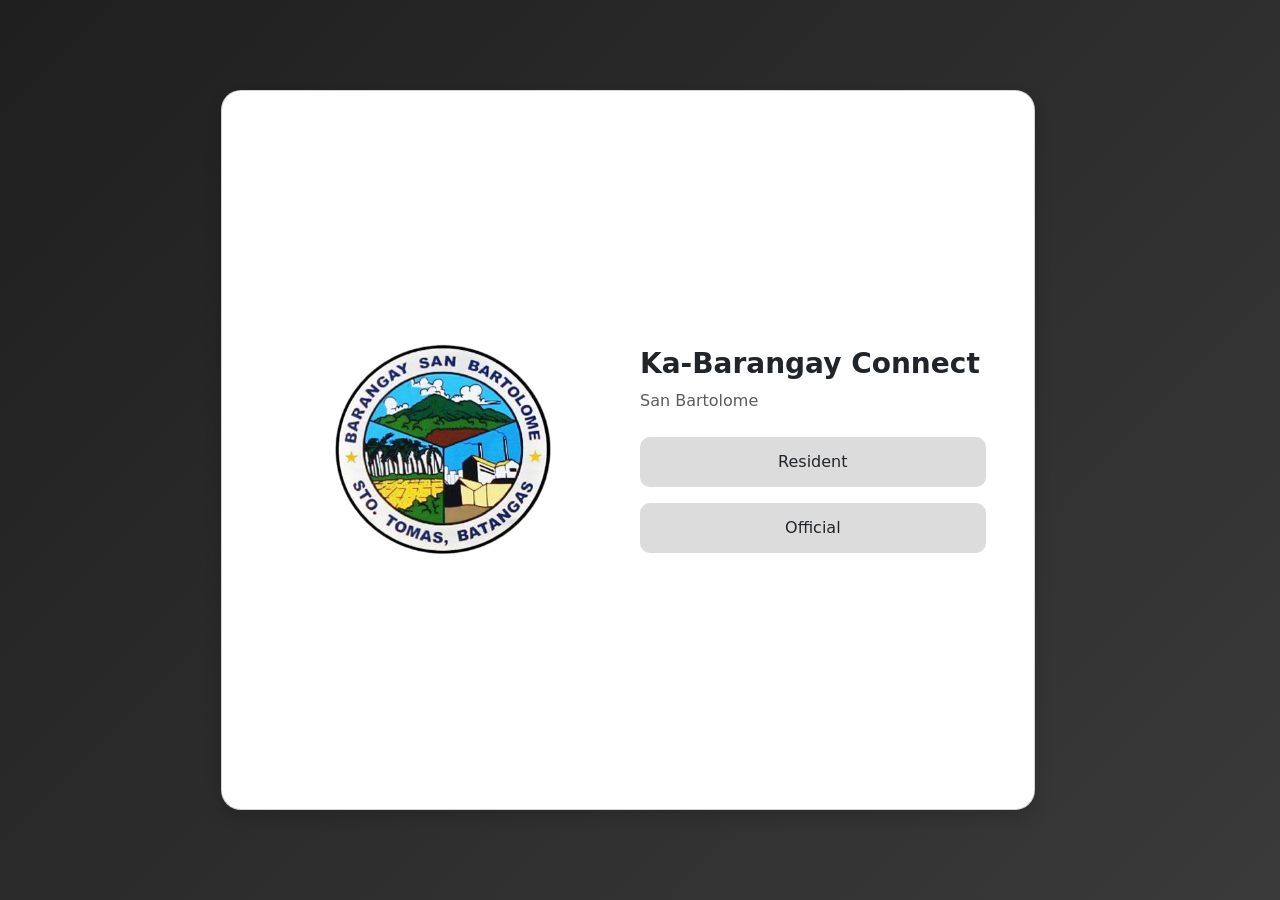
==== index.html @ 864e3fbd "test" ====
<!DOCTYPE html>
<html lang="en">
<head>
<meta charset="UTF-8">
<meta name="viewport" content="width=device-width, initial-scale=1.0">

<title>Ka-Barangay Connect</title>

<!-- Bootstrap 5 -->
<link href="https://cdn.jsdelivr.net/npm/bootstrap@5.3.3/dist/css/bootstrap.min.css" rel="stylesheet">
<link rel="icon" href="img/logo.png" type="image/x-icon"> 

<style>
    body {
        background: linear-gradient(135deg, #1f1f1f, #3a3a3a);
        min-height: 100vh;
    }

    .main-container {
        min-height: 100vh;
        display: flex;
        align-items: center;
    }

    .card-custom {
        border-radius: 20px;
    }

    .image img {
        width: 100%;
        max-width: 220px;
        object-fit: contain;
    }

    .btn-custom {
        background: #dcdcdc;
        border-radius: 10px;
        padding: 12px;
        transition: 0.3s;
        font-weight: 500;
    }

    .btn-custom:hover {
        background: #161890;
        color: white;
    }

    @media (min-width: 1200px) {
        .full-height {
            height: 80vh;
        }
    }
</style>

</head>
<body>

<div class="container-fluid main-container">
    <div class="row justify-content-center w-100">

        <div class="col-12 col-xl-8">
            <div class="card shadow card-custom p-3 p-xl-5 full-height">

                <div class="row h-100 align-items-center">

                    <!-- LEFT (IMAGE) -->
                    <div class="col-12 col-xl-6 text-center mb-4 mb-xl-0">
                        <div class="image mx-auto">
                            <img src="img/logo.png" alt="Logo">
                        </div>
                    </div>

                    <!-- RIGHT (TEXT + BUTTONS) -->
                    <div class="col-12 col-xl-6 text-center text-xl-start">

                        <h3 class="fw-bold">Ka-Barangay Connect</h3>
                        <p class="text-muted mb-4">San Bartolome</p>

                        <a href="resident.html" class="text-decoration-none">
                            <div class="btn btn-custom w-100 mb-3">Resident</div>
                        </a>

                        <a href="official.html" class="text-decoration-none">
                            <div class="btn btn-custom w-100">Official</div>
                        </a>

                    </div>

                </div>

            </div>
        </div>

    </div>
</div>

</body>
</html>
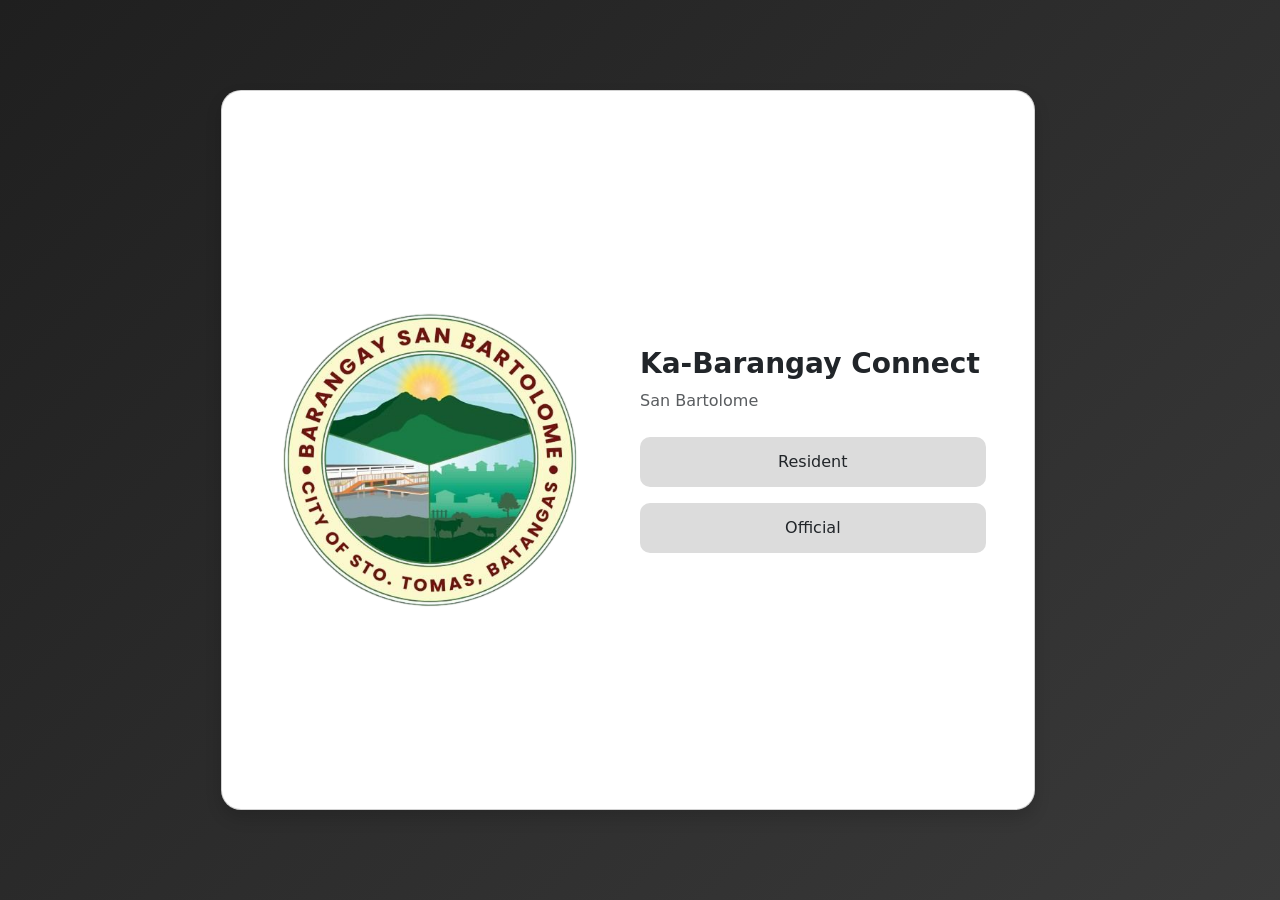
==== commit a3193e9d: "header" ====
--- a/index.html
+++ b/index.html
@@ -28,7 +28,7 @@
 
     .image img {
         width: 100%;
-        max-width: 220px;
+        max-width: auto;
         object-fit: contain;
     }
 
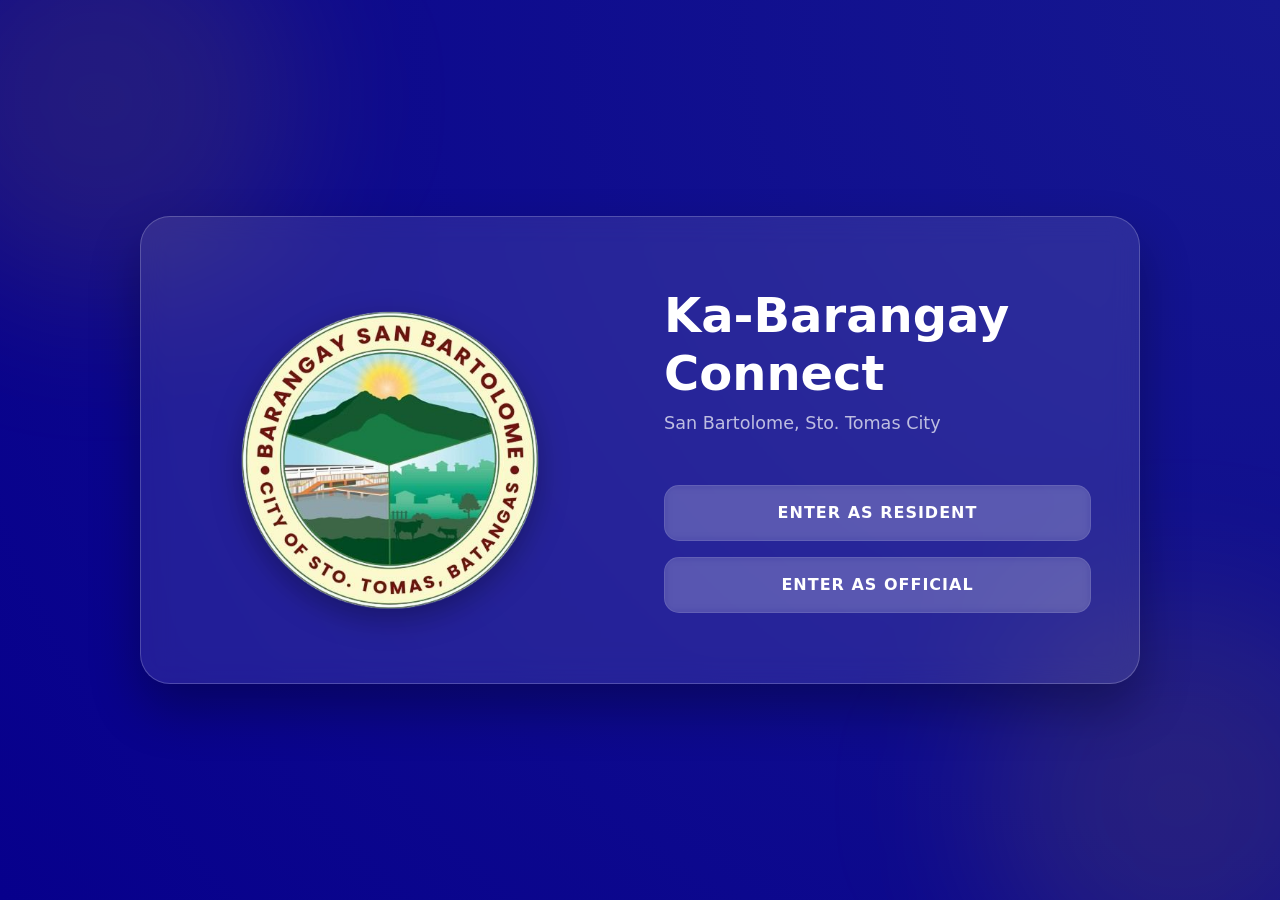
==== commit 9e44327d: "index update" ====
--- a/index.html
+++ b/index.html
@@ -3,96 +3,146 @@
 <head>
 <meta charset="UTF-8">
 <meta name="viewport" content="width=device-width, initial-scale=1.0">
-
 <title>Ka-Barangay Connect</title>
 
-<!-- Bootstrap 5 -->
 <link href="https://cdn.jsdelivr.net/npm/bootstrap@5.3.3/dist/css/bootstrap.min.css" rel="stylesheet">
 <link rel="icon" href="img/logo.png" type="image/x-icon"> 
 
 <style>
-    body {
-        background: linear-gradient(135deg, #1f1f1f, #3a3a3a);
-        min-height: 100vh;
+    :root {
+        --primary-blue: #07008c;
+        --accent-yellow: #fbd907;
     }
 
-    .main-container {
+    /* 1. Fix Body & Background */
+    body {
+        background-color: var(--primary-blue);
+        /* Subtle gradient to give the glass something to "blur" */
+        background: radial-gradient(circle at top right, #161890, var(--primary-blue));
+        margin: 0;
+        padding: 0;
+        height: 100vh;
+        width: 100vw;
+        overflow-x: hidden;
+        /* Custom scrollbar for a cleaner look */
+        overflow-y: auto; 
+    }
+
+    /* 2. Responsive Flex Container */
+    .main-wrapper {
         min-height: 100vh;
         display: flex;
-        align-items: center;
+        align-items: safe center; /* Prevents cutting off top on small screens */
+        justify-content: center;
+        padding: 2rem 1rem;
     }
 
-    .card-custom {
-        border-radius: 20px;
+    /* 3. Glassmorphism Card */
+    .card-glass {
+        background: rgba(255, 255, 255, 0.1);
+        backdrop-filter: blur(15px);
+        -webkit-backdrop-filter: blur(15px);
+        border: 1px solid rgba(255, 255, 255, 0.2);
+        border-radius: 30px;
+        box-shadow: 0 25px 50px rgba(0, 0, 0, 0.3);
+        color: white;
+        width: 100%;
+        max-width: 1000px; /* Limits width on XL screens like the previous one */
+        transition: transform 0.3s ease;
     }
 
-    .image img {
+    /* 4. Image Handling */
+    .logo-container img {
         width: 100%;
-        max-width: auto;
-        object-fit: contain;
+        max-width: 350px;
+        height: auto;
+        filter: drop-shadow(0 10px 15px rgba(0,0,0,0.3));
     }
 
+    /* 5. Buttons with Glass Style */
     .btn-custom {
-        background: #dcdcdc;
-        border-radius: 10px;
-        padding: 12px;
-        transition: 0.3s;
-        font-weight: 500;
+        background: rgba(255, 255, 255, 0.15);
+        border: 1px solid rgba(255, 255, 255, 0.1);
+        color: white;
+        border-radius: 15px;
+        padding: 15px;
+        font-weight: 600;
+        text-transform: uppercase;
+        letter-spacing: 1px;
+        transition: all 0.3s cubic-bezier(0.25, 0.8, 0.25, 1);
+        backdrop-filter: blur(5px);
     }
 
     .btn-custom:hover {
-        background: #161890;
-        color: white;
+        background: var(--accent-yellow);
+        color: var(--primary-blue);
+        transform: translateY(-5px);
+        box-shadow: 0 10px 20px rgba(251, 217, 7, 0.3);
+        border-color: var(--accent-yellow);
     }
 
-    @media (min-width: 1200px) {
-        .full-height {
-            height: 80vh;
+    .sub-text {
+        color: rgba(255, 255, 255, 0.7);
+        font-size: 1.1rem;
+    }
+
+    /* Decorative Background Elements */
+    .blob {
+        position: fixed;
+        width: 400px;
+        height: 400px;
+        background: rgba(251, 217, 7, 0.1);
+        filter: blur(80px);
+        border-radius: 50%;
+        z-index: -1;
+    }
+    .blob-1 { top: -100px; left: -100px; }
+    .blob-2 { bottom: -100px; right: -100px; }
+
+    /* 6. Tablet/Mobile Tweaks */
+    @media (max-width: 991px) {
+        .card-glass {
+            padding: 2rem !important;
+        }
+        .logo-container img {
+            max-width: 180px;
+            margin-bottom: 2rem;
         }
     }
 </style>
-
 </head>
 <body>
 
-<div class="container-fluid main-container">
-    <div class="row justify-content-center w-100">
+    <div class="blob blob-1"></div>
+    <div class="blob blob-2"></div>
 
-        <div class="col-12 col-xl-8">
-            <div class="card shadow card-custom p-3 p-xl-5 full-height">
+    <div class="main-wrapper">
+        <div class="card-glass p-4 p-lg-5">
+            <div class="row align-items-center g-5">
+                
+                <div class="col-12 col-lg-6 text-center">
+                    <div class="logo-container">
+                        <img src="img/logo.png" alt="Barangay Logo">
+                    </div>
+                </div>
 
-                <div class="row h-100 align-items-center">
+                <div class="col-12 col-lg-6 text-center text-lg-start">
+                    <h1 class="display-5 fw-bold mb-2">Ka-Barangay Connect</h1>
+                    <p class="sub-text mb-5">San Bartolome, Sto. Tomas City</p>
 
-                    <!-- LEFT (IMAGE) -->
-                    <div class="col-12 col-xl-6 text-center mb-4 mb-xl-0">
-                        <div class="image mx-auto">
-                            <img src="img/logo.png" alt="Logo">
-                        </div>
+                    <div class="d-grid gap-3">
+                        <a href="resident.html" class="text-decoration-none">
+                            <div class="btn btn-custom w-100">Enter as Resident</div>
+                        </a>
+                        <a href="official.html" class="text-decoration-none">
+                            <div class="btn btn-custom w-100">Enter as Official</div>
+                        </a>
                     </div>
-
-                    <!-- RIGHT (TEXT + BUTTONS) -->
-                    <div class="col-12 col-xl-6 text-center text-xl-start">
-
-                        <h3 class="fw-bold">Ka-Barangay Connect</h3>
-                        <p class="text-muted mb-4">San Bartolome</p>
-
-                        <a href="resident.html" class="text-decoration-none">
-                            <div class="btn btn-custom w-100 mb-3">Resident</div>
-                        </a>
-
-                        <a href="official.html" class="text-decoration-none">
-                            <div class="btn btn-custom w-100">Official</div>
-                        </a>
-
-                    </div>
-
                 </div>
 
             </div>
         </div>
-
     </div>
-</div>
 
 </body>
 </html>
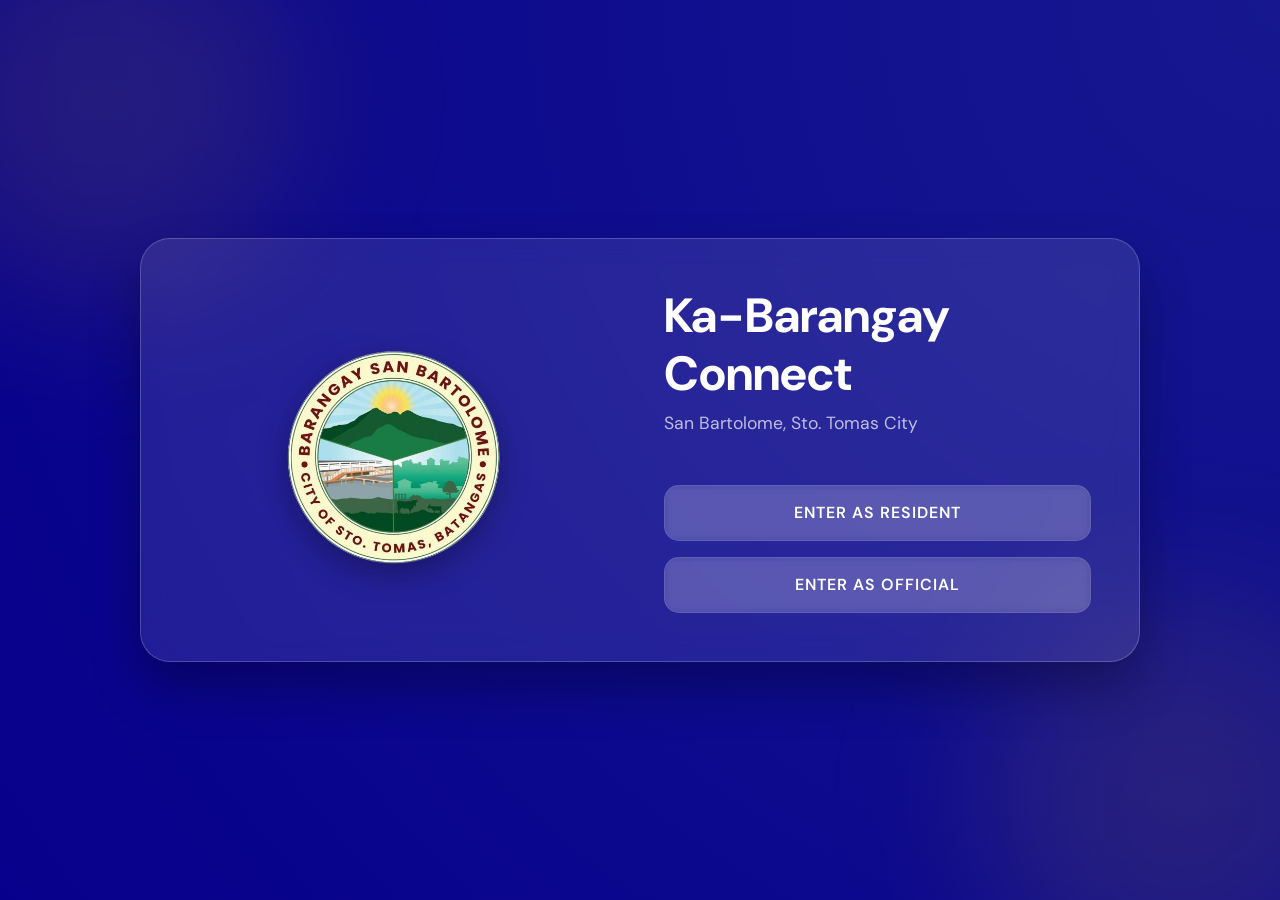
==== commit 699bb9a4: "design" ====
--- a/index.html
+++ b/index.html
@@ -1,117 +1,14 @@
 <!DOCTYPE html>
 <html lang="en">
 <head>
-<meta charset="UTF-8">
-<meta name="viewport" content="width=device-width, initial-scale=1.0">
-<title>Ka-Barangay Connect</title>
-
-<link href="https://cdn.jsdelivr.net/npm/bootstrap@5.3.3/dist/css/bootstrap.min.css" rel="stylesheet">
-<link rel="icon" href="img/logo.png" type="image/x-icon"> 
-
-<style>
-    :root {
-        --primary-blue: #07008c;
-        --accent-yellow: #fbd907;
-    }
-
-    /* 1. Fix Body & Background */
-    body {
-        background-color: var(--primary-blue);
-        /* Subtle gradient to give the glass something to "blur" */
-        background: radial-gradient(circle at top right, #161890, var(--primary-blue));
-        margin: 0;
-        padding: 0;
-        height: 100vh;
-        width: 100vw;
-        overflow-x: hidden;
-        /* Custom scrollbar for a cleaner look */
-        overflow-y: auto; 
-    }
-
-    /* 2. Responsive Flex Container */
-    .main-wrapper {
-        min-height: 100vh;
-        display: flex;
-        align-items: safe center; /* Prevents cutting off top on small screens */
-        justify-content: center;
-        padding: 2rem 1rem;
-    }
-
-    /* 3. Glassmorphism Card */
-    .card-glass {
-        background: rgba(255, 255, 255, 0.1);
-        backdrop-filter: blur(15px);
-        -webkit-backdrop-filter: blur(15px);
-        border: 1px solid rgba(255, 255, 255, 0.2);
-        border-radius: 30px;
-        box-shadow: 0 25px 50px rgba(0, 0, 0, 0.3);
-        color: white;
-        width: 100%;
-        max-width: 1000px; /* Limits width on XL screens like the previous one */
-        transition: transform 0.3s ease;
-    }
-
-    /* 4. Image Handling */
-    .logo-container img {
-        width: 100%;
-        max-width: 350px;
-        height: auto;
-        filter: drop-shadow(0 10px 15px rgba(0,0,0,0.3));
-    }
-
-    /* 5. Buttons with Glass Style */
-    .btn-custom {
-        background: rgba(255, 255, 255, 0.15);
-        border: 1px solid rgba(255, 255, 255, 0.1);
-        color: white;
-        border-radius: 15px;
-        padding: 15px;
-        font-weight: 600;
-        text-transform: uppercase;
-        letter-spacing: 1px;
-        transition: all 0.3s cubic-bezier(0.25, 0.8, 0.25, 1);
-        backdrop-filter: blur(5px);
-    }
-
-    .btn-custom:hover {
-        background: var(--accent-yellow);
-        color: var(--primary-blue);
-        transform: translateY(-5px);
-        box-shadow: 0 10px 20px rgba(251, 217, 7, 0.3);
-        border-color: var(--accent-yellow);
-    }
-
-    .sub-text {
-        color: rgba(255, 255, 255, 0.7);
-        font-size: 1.1rem;
-    }
-
-    /* Decorative Background Elements */
-    .blob {
-        position: fixed;
-        width: 400px;
-        height: 400px;
-        background: rgba(251, 217, 7, 0.1);
-        filter: blur(80px);
-        border-radius: 50%;
-        z-index: -1;
-    }
-    .blob-1 { top: -100px; left: -100px; }
-    .blob-2 { bottom: -100px; right: -100px; }
-
-    /* 6. Tablet/Mobile Tweaks */
-    @media (max-width: 991px) {
-        .card-glass {
-            padding: 2rem !important;
-        }
-        .logo-container img {
-            max-width: 180px;
-            margin-bottom: 2rem;
-        }
-    }
-</style>
+    <meta charset="UTF-8">
+    <meta name="viewport" content="width=device-width, initial-scale=1.0">
+    <title>Ka-Barangay Connect</title>
+    <link rel="icon" href="assets/img/logo.png" type="image/x-icon">
+    <link href="https://cdn.jsdelivr.net/npm/bootstrap@5.3.3/dist/css/bootstrap.min.css" rel="stylesheet">
+    <link rel="stylesheet" href="assets/css/style.css">
 </head>
-<body>
+<body class="page-index">
 
     <div class="blob blob-1"></div>
     <div class="blob blob-2"></div>
@@ -119,10 +16,10 @@
     <div class="main-wrapper">
         <div class="card-glass p-4 p-lg-5">
             <div class="row align-items-center g-5">
-                
+
                 <div class="col-12 col-lg-6 text-center">
                     <div class="logo-container">
-                        <img src="img/logo.png" alt="Barangay Logo">
+                        <img src="assets/img/logo.png" alt="Barangay Logo">
                     </div>
                 </div>
 
@@ -144,5 +41,6 @@
         </div>
     </div>
 
+    <script src="assets/js/main.js"></script>
 </body>
 </html>
--- a/assets/css/style.css
+++ b/assets/css/style.css
@@ -0,0 +1,1139 @@
+/* ============================================================
+   Ka-Barangay Connect — Shared Stylesheet
+   assets/css/style.css
+   ============================================================ */
+
+/* ── GOOGLE FONTS (imported here so HTML files don't need it) ── */
+@import url('https://fonts.googleapis.com/css2?family=Sora:wght@300;400;600;700;800&family=DM+Sans:ital,wght@0,300;0,400;0,500;1,400&display=swap');
+
+/* ── CSS VARIABLES ── */
+:root {
+    /* Core palette */
+    --blue:         #0800a0;
+    --blue-main:    #0800a0;
+    --blue-deep:    #04005a;
+    --blue-mid:     #1a13c5;
+    --blue-light:   #ededff;
+    --blue-faint:   #f4f4ff;
+    --dark:         #04005a;
+    --yellow:       #f5cc00;
+    --yellow-vivid: #f5cc00;
+    --yellow-warm:  #ffd60a;
+    --yellow-faint: #fffbe6;
+    --white:        #ffffff;
+    --light:        #f0f1f8;
+    --faint:        #f4f4ff;
+    --border:       #e2e3f0;
+    --muted:        #8890b8;
+    --text:         #0d0e2e;
+    --text-main:    #0d0e2e;
+    --gray-50:      #f8f9fc;
+    --gray-100:     #f0f1f8;
+    --gray-200:     #e2e3f0;
+    --gray-400:     #9496b8;
+    --gray-600:     #5c5e80;
+    --gray-800:     #23243d;
+}
+
+/* ── RESET ── */
+*, *::before, *::after { box-sizing: border-box; margin: 0; padding: 0; }
+
+/* ── BASE ── */
+body {
+    font-family: 'DM Sans', sans-serif;
+    color: var(--text-main);
+}
+
+
+/* ════════════════════════════════════════════════════════════
+   SHARED HEADER  (used by report.html + resident/official panels)
+   ════════════════════════════════════════════════════════════ */
+
+/* Simple header (report.html style) */
+.header {
+    background: var(--blue-deep);
+    height: 60px;
+    padding: 0 20px;
+    display: flex;
+    align-items: center;
+    gap: 12px;
+    border-bottom: 3px solid var(--yellow-vivid);
+    flex-shrink: 0;
+    position: relative;
+    z-index: 100;
+    overflow: hidden;
+}
+
+/* Diagonal stripe texture on header */
+.header::before {
+    content: '';
+    position: absolute;
+    right: -40px; top: 0;
+    width: 320px; height: 100%;
+    background: repeating-linear-gradient(
+        -55deg, transparent, transparent 8px,
+        rgba(255,255,255,0.025) 8px, rgba(255,255,255,0.025) 16px
+    );
+    pointer-events: none;
+}
+
+/* Logo badge */
+.header-logo,
+.logo {
+    width: 36px; height: 36px;
+    background: var(--yellow-vivid);
+    border-radius: 9px;
+    display: flex; align-items: center; justify-content: center;
+    font-family: 'Sora', sans-serif;
+    font-weight: 800; font-size: 13px;
+    color: var(--blue-deep);
+    overflow: hidden; flex-shrink: 0;
+    box-shadow: 0 0 0 3px rgba(245,204,0,0.25);
+}
+
+.header-logo img,
+.logo img { width: 100%; height: 100%; object-fit: contain; }
+
+/* Larger logo variant (resident page header) */
+.header-logo.lg {
+    width: 40px; height: 40px;
+    border-radius: 10px;
+    font-size: 15px;
+}
+
+.header-title,
+.header-name {
+    font-family: 'Sora', sans-serif;
+    font-size: 14px; font-weight: 700;
+    color: var(--white);
+    letter-spacing: 0.01em;
+    margin: 0 0 2px 0;
+    display: block;
+}
+
+.header-sub,
+.header-loc {
+    font-size: 10.5px;
+    color: var(--yellow-vivid);
+    letter-spacing: 0.1em;
+    text-transform: uppercase;
+    font-weight: 500;
+    display: block;
+}
+
+.header-right {
+    margin-left: auto;
+    display: flex; align-items: center; gap: 10px;
+}
+
+/* Pulsing online dot */
+.nav-dot {
+    width: 8px; height: 8px;
+    background: #22cc77;
+    border-radius: 50%;
+    box-shadow: 0 0 0 3px rgba(34,204,119,0.2);
+    animation: pulse-dot 2s ease-in-out infinite;
+}
+
+@keyframes pulse-dot {
+    0%,100% { box-shadow: 0 0 0 3px rgba(34,204,119,0.2); }
+    50%      { box-shadow: 0 0 0 6px rgba(34,204,119,0.08); }
+}
+
+/* "Official Portal" pill badge */
+.header-pill {
+    background: rgba(245,204,0,0.12);
+    border: 1px solid rgba(245,204,0,0.28);
+    color: var(--yellow-vivid);
+    font-size: 11px; font-weight: 600;
+    padding: 4px 14px;
+    border-radius: 20px;
+    letter-spacing: 0.05em;
+    text-transform: uppercase;
+}
+
+/* Back button — dark header variant (report.html) */
+.back-btn {
+    display: flex; align-items: center; gap: 6px;
+    background: rgba(245,204,0,.12);
+    border: 1px solid rgba(245,204,0,.28);
+    color: var(--yellow-vivid);
+    font-size: 11px; font-weight: 600;
+    padding: 5px 14px; border-radius: 20px;
+    text-decoration: none;
+    letter-spacing: 0.04em;
+    font-family: 'Sora', sans-serif;
+    -webkit-tap-highlight-color: transparent;
+    margin-left: auto;
+}
+
+.back-btn:hover,
+.back-btn:focus { opacity: .85; color: var(--yellow-vivid); }
+.back-btn:active { opacity: .7; color: var(--yellow-vivid); }
+
+/* Back button — light card variant (dashboard top-nav) */
+.back-btn.light {
+    background: var(--faint);
+    border: 1px solid var(--border);
+    color: var(--blue-main);
+    margin-left: 0;
+}
+
+.back-btn.light:hover { background: var(--blue-main); color: var(--yellow-vivid); border-color: var(--blue-main); }
+
+
+/* ════════════════════════════════════════════════════════════
+   INDEX PAGE  (index.html)
+   ════════════════════════════════════════════════════════════ */
+
+body.page-index {
+    background-color: #07008c;
+    background: radial-gradient(circle at top right, #161890, #07008c);
+    height: 100vh; width: 100vw;
+    overflow-x: hidden; overflow-y: auto;
+}
+
+.main-wrapper {
+    min-height: 100vh;
+    display: flex;
+    align-items: safe center;
+    justify-content: center;
+    padding: 2rem 1rem;
+}
+
+.card-glass {
+    background: rgba(255,255,255,0.1);
+    backdrop-filter: blur(15px);
+    -webkit-backdrop-filter: blur(15px);
+    border: 1px solid rgba(255,255,255,0.2);
+    border-radius: 30px;
+    box-shadow: 0 25px 50px rgba(0,0,0,0.3);
+    color: white;
+    width: 100%; max-width: 1000px;
+    transition: transform 0.3s ease;
+}
+
+.logo-container img {
+    width: 100%; max-width: 250px; height: auto;
+    filter: drop-shadow(0 10px 15px rgba(0,0,0,0.3));
+}
+
+.btn-custom {
+    background: rgba(255,255,255,0.15);
+    border: 1px solid rgba(255,255,255,0.1);
+    color: white;
+    border-radius: 15px;
+    padding: 15px;
+    font-weight: 600;
+    text-transform: uppercase;
+    letter-spacing: 1px;
+    transition: all 0.3s cubic-bezier(0.25,0.8,0.25,1);
+    backdrop-filter: blur(5px);
+}
+
+.btn-custom:hover {
+    background: #fbd907;
+    color: #07008c;
+    transform: translateY(-5px);
+    box-shadow: 0 10px 20px rgba(251,217,7,0.3);
+    border-color: #fbd907;
+}
+
+.sub-text { color: rgba(255,255,255,0.7); font-size: 1.1rem; }
+
+.blob {
+    position: fixed;
+    width: 400px; height: 400px;
+    background: rgba(251,217,7,0.1);
+    filter: blur(80px);
+    border-radius: 50%;
+    z-index: -1;
+}
+.blob-1 { top: -100px; left: -100px; }
+.blob-2 { bottom: -100px; right: -100px; }
+
+
+/* ════════════════════════════════════════════════════════════
+   RESIDENT PAGE  (resident.html)
+   ════════════════════════════════════════════════════════════ */
+
+body.page-resident {
+    background: var(--gray-50);
+    overflow: hidden;
+    height: 100%;
+}
+
+html.page-resident-html { height: 100%; }
+
+.snap-container {
+    height: calc(100vh - 64px);
+    overflow-y: auto;
+    scroll-snap-type: y mandatory;
+    scroll-behavior: smooth;
+}
+
+.snap-section {
+    min-height: 100%;
+    scroll-snap-align: start;
+    display: flex;
+    flex-direction: column;
+    justify-content: center;
+    padding: 1.5rem 0;
+}
+
+/* Hero banner */
+.info-box-wrapper {
+    width: 100%; max-width: 1100px;
+    margin: 0 auto 1.25rem auto;
+    padding: 0 16px;
+}
+
+.info-box {
+    width: 100%;
+    aspect-ratio: 16 / 9;
+    max-height: 55vh;
+    border-radius: 20px;
+    overflow: hidden;
+    display: flex;
+    position: relative;
+    box-shadow: 0 20px 60px rgba(8,0,160,0.18);
+    border: 2px solid rgba(255,255,255,0.5);
+}
+
+.info-box img { width: 100%; height: 100%; object-fit: cover; display: block; }
+
+.info-box-overlay {
+    position: absolute; inset: 0;
+    background: linear-gradient(
+        135deg,
+        rgba(4,0,90,0.72) 0%,
+        rgba(8,0,160,0.28) 55%,
+        transparent 100%
+    );
+}
+
+.info-box-content { position: absolute; bottom: 22px; left: 26px; }
+
+.info-box-label {
+    display: inline-flex; align-items: center; gap: 6px;
+    background: var(--yellow-vivid);
+    color: var(--blue-deep);
+    font-family: 'Sora', sans-serif;
+    font-weight: 800; font-size: 10px;
+    letter-spacing: 0.14em; text-transform: uppercase;
+    padding: 4px 14px 4px 8px;
+    border-radius: 20px;
+    margin-bottom: 8px;
+}
+
+.label-dot { width: 6px; height: 6px; background: var(--blue-main); border-radius: 50%; }
+
+.info-box-heading {
+    font-family: 'Sora', sans-serif;
+    font-size: clamp(16px, 2.4vw, 26px);
+    font-weight: 800; color: #fff; margin: 0;
+    line-height: 1.2;
+    text-shadow: 0 2px 12px rgba(0,0,0,0.3);
+}
+
+/* Vision / Mission cards */
+.vm-card {
+    position: relative;
+    border-radius: 18px;
+    overflow: hidden;
+    height: 100%; min-height: 150px;
+    display: flex; flex-direction: column;
+    cursor: default;
+    transition: transform 0.3s ease, box-shadow 0.3s ease;
+}
+
+.vm-card:hover { transform: translateY(-5px); box-shadow: 0 24px 50px rgba(8,0,160,0.2); }
+
+.vm-bg { position: absolute; inset: 0; background: var(--blue-deep); }
+
+.vm-strip {
+    position: absolute; top: 0; left: 0; right: 0;
+    height: 4px; background: var(--yellow-vivid);
+}
+
+.vm-circle1 {
+    position: absolute; right: -28px; bottom: -28px;
+    width: 120px; height: 120px; border-radius: 50%;
+    border: 22px solid rgba(255,255,255,0.05);
+}
+
+.vm-circle2 {
+    position: absolute; right: 28px; bottom: 28px;
+    width: 60px; height: 60px; border-radius: 50%;
+    border: 12px solid rgba(245,204,0,0.07);
+}
+
+.vm-inner {
+    position: relative; z-index: 2;
+    padding: 1.3rem 1.4rem 1.2rem;
+    display: flex; flex-direction: column; gap: 9px;
+    flex: 1;
+}
+
+.vm-header { display: flex; align-items: center; gap: 10px; }
+
+.vm-icon {
+    width: 38px; height: 38px;
+    border-radius: 10px;
+    background: rgba(245,204,0,0.1);
+    border: 1.5px solid rgba(245,204,0,0.22);
+    display: flex; align-items: center; justify-content: center;
+    flex-shrink: 0;
+}
+
+.vm-icon svg { width: 17px; height: 17px; }
+
+.vm-label {
+    font-family: 'Sora', sans-serif;
+    font-size: 10.5px; font-weight: 700;
+    letter-spacing: 0.16em; text-transform: uppercase;
+    color: var(--yellow-vivid); margin: 0;
+}
+
+.vm-divider { height: 1px; background: rgba(255,255,255,0.08); }
+
+.vm-text {
+    font-size: 12.5px; line-height: 1.72;
+    color: rgba(255,255,255,0.76); margin: 0; font-weight: 300;
+}
+
+/* Section header */
+.section-header {
+    display: flex; align-items: center; gap: 12px;
+    margin-bottom: 0.9rem;
+}
+
+.section-eyebrow {
+    font-family: 'Sora', sans-serif;
+    font-size: 10px; font-weight: 700;
+    letter-spacing: 0.14em; text-transform: uppercase;
+    color: var(--yellow-vivid);
+    background: var(--blue-main);
+    padding: 4px 14px; border-radius: 20px;
+    flex-shrink: 0;
+}
+
+.section-line { flex: 1; height: 1px; background: var(--gray-200); }
+
+/* Panel cards */
+.panel-card {
+    background: var(--white);
+    border-radius: 16px;
+    border: 1.5px solid var(--gray-200);
+    overflow: hidden;
+    transition: transform 0.25s ease, box-shadow 0.25s ease, border-color 0.25s ease;
+    cursor: pointer;
+    display: flex; flex-direction: column;
+}
+
+.panel-card:hover {
+    transform: translateY(-4px);
+    box-shadow: 0 16px 40px rgba(8,0,160,0.1);
+    border-color: rgba(8,0,160,0.18);
+}
+
+.panel-top {
+    background: var(--blue-main);
+    padding: 13px 16px 11px;
+    display: flex; align-items: center; gap: 10px;
+    position: relative; overflow: hidden;
+}
+
+.panel-top::after {
+    content: '';
+    position: absolute; right: -10px; top: 0;
+    width: 90px; height: 100%;
+    background: repeating-linear-gradient(
+        -45deg, transparent, transparent 5px,
+        rgba(255,255,255,0.03) 5px, rgba(255,255,255,0.03) 10px
+    );
+}
+
+.panel-top-icon {
+    width: 32px; height: 32px;
+    border-radius: 8px;
+    background: rgba(245,204,0,0.13);
+    border: 1.5px solid rgba(245,204,0,0.28);
+    display: flex; align-items: center; justify-content: center;
+    flex-shrink: 0; position: relative; z-index: 1;
+}
+
+.panel-top-icon svg { width: 15px; height: 15px; }
+
+.panel-top-title {
+    font-family: 'Sora', sans-serif;
+    font-size: 12px; font-weight: 700;
+    color: var(--white); margin: 0;
+    position: relative; z-index: 1;
+}
+
+.panel-top-sub {
+    font-size: 10px; color: rgba(255,255,255,0.48);
+    margin: 0; position: relative; z-index: 1;
+}
+
+.panel-body {
+    padding: 13px 16px; flex: 1;
+    display: flex; flex-direction: column; gap: 6px;
+}
+
+/* Placeholder bars */
+.ph { height: 8px; background: var(--gray-100); border-radius: 4px; }
+.ph.s  { width: 62%; }
+.ph.xs { width: 42%; }
+
+.panel-footer {
+    padding: 9px 16px;
+    border-top: 1px solid var(--gray-100);
+    display: flex; align-items: center; justify-content: space-between;
+}
+
+.panel-count { font-size: 11px; color: var(--gray-400); }
+
+.panel-cta {
+    font-family: 'Sora', sans-serif;
+    font-size: 10px; font-weight: 700;
+    letter-spacing: 0.09em; text-transform: uppercase;
+    color: var(--blue-main); background: var(--blue-faint);
+    padding: 4px 12px; border-radius: 20px;
+    text-decoration: none;
+    transition: background 0.2s, color 0.2s;
+}
+
+.panel-card:hover .panel-cta { background: var(--yellow-vivid); color: var(--blue-deep); }
+
+/* Community issues card */
+.issues-card {
+    background: var(--white);
+    border-radius: 16px;
+    border: 1.5px solid var(--gray-200);
+    overflow: hidden; height: 100%;
+    display: flex; flex-direction: column;
+    transition: transform 0.25s ease, box-shadow 0.25s ease, border-color 0.25s ease;
+    cursor: pointer;
+}
+
+.issues-card:hover {
+    transform: translateY(-4px);
+    box-shadow: 0 16px 40px rgba(8,0,160,0.1);
+    border-color: rgba(8,0,160,0.18);
+}
+
+.issues-top {
+    background: linear-gradient(130deg, var(--blue-deep) 0%, var(--blue-main) 100%);
+    padding: 18px 20px 16px;
+    position: relative; overflow: hidden;
+}
+
+.issues-top::before {
+    content: '';
+    position: absolute; right: -20px; top: -20px;
+    width: 110px; height: 110px; border-radius: 50%;
+    border: 20px solid rgba(245,204,0,0.07);
+}
+
+.issues-top::after {
+    content: '';
+    position: absolute; right: 32px; top: 22px;
+    width: 52px; height: 52px; border-radius: 50%;
+    border: 11px solid rgba(255,255,255,0.04);
+}
+
+.issues-eyebrow {
+    font-family: 'Sora', sans-serif;
+    font-size: 9.5px; font-weight: 700;
+    letter-spacing: 0.15em; text-transform: uppercase;
+    color: var(--yellow-vivid); margin: 0 0 5px 0;
+    position: relative; z-index: 1;
+}
+
+.issues-title {
+    font-family: 'Sora', sans-serif;
+    font-size: 18px; font-weight: 800;
+    color: var(--white); margin: 0 0 3px 0;
+    position: relative; z-index: 1;
+}
+
+.issues-subtitle {
+    font-size: 12px; color: rgba(255,255,255,0.48);
+    margin: 0; position: relative; z-index: 1;
+}
+
+.issues-stats { display: flex; }
+
+.i-stat {
+    flex: 1;
+    background: var(--gray-50);
+    padding: 11px 12px;
+    border-right: 1px solid var(--gray-100);
+    display: flex; flex-direction: column; align-items: center;
+}
+
+.i-stat:last-child { border-right: none; }
+
+.i-stat-num {
+    font-family: 'Sora', sans-serif;
+    font-size: 22px; font-weight: 800;
+    color: var(--blue-main); line-height: 1;
+}
+
+.i-stat-label {
+    font-size: 9.5px; color: var(--gray-400);
+    text-transform: uppercase; letter-spacing: 0.06em; margin-top: 3px;
+}
+
+.issues-body {
+    padding: 12px 16px; flex: 1;
+    display: flex; flex-direction: column; gap: 7px;
+}
+
+.issue-row {
+    display: flex; align-items: center; gap: 10px;
+    padding: 9px 11px; border-radius: 10px;
+    background: var(--gray-50);
+    border: 1px solid var(--gray-100);
+    transition: background 0.2s, border-color 0.2s;
+}
+
+.issues-card:hover .issue-row { background: var(--blue-faint); border-color: var(--blue-light); }
+
+.i-dot { width: 8px; height: 8px; border-radius: 50%; flex-shrink: 0; }
+.i-dot.open     { background: #f59c23; }
+.i-dot.progress { background: #0800a0; }
+.i-dot.done     { background: #22cc77; }
+
+.issue-text {
+    flex: 1; font-size: 12px; color: var(--gray-600);
+    white-space: nowrap; overflow: hidden; text-overflow: ellipsis;
+}
+
+.i-badge {
+    font-size: 9.5px; font-weight: 600;
+    padding: 2px 9px; border-radius: 10px; flex-shrink: 0;
+}
+
+.b-open     { background: #fff3e0; color: #c47200; }
+.b-progress { background: var(--blue-faint); color: var(--blue-main); }
+.b-done     { background: #e6faed; color: #128548; }
+
+.issues-footer {
+    padding: 9px 16px; border-top: 1px solid var(--gray-100);
+    display: flex; align-items: center; justify-content: space-between;
+}
+
+.issues-footer-text { font-size: 11px; color: var(--gray-400); }
+
+.issues-cta {
+    font-family: 'Sora', sans-serif;
+    font-size: 10px; font-weight: 700;
+    letter-spacing: 0.09em; text-transform: uppercase;
+    color: var(--blue-main); background: var(--blue-faint);
+    padding: 5px 14px; border-radius: 20px;
+    text-decoration: none;
+    transition: background 0.2s, color 0.2s;
+}
+
+.issues-card:hover .issues-cta { background: var(--yellow-vivid); color: var(--blue-deep); }
+
+/* Scroll hint */
+.scroll-hint {
+    text-align: center; margin-top: 0.9rem;
+    font-size: 10.5px; color: var(--gray-400);
+    letter-spacing: 0.06em; text-transform: uppercase;
+    display: flex; align-items: center; justify-content: center; gap: 5px;
+    animation: bounce 2s ease-in-out infinite;
+}
+
+.scroll-hint svg { width: 13px; height: 13px; }
+
+@keyframes bounce {
+    0%,100% { transform: translateY(0); opacity: 0.5; }
+    50%      { transform: translateY(5px); opacity: 1; }
+}
+
+/* Floating report button */
+.floating-btn {
+    position: fixed;
+    bottom: 28px; right: 28px;
+    width: 56px; height: 56px;
+    background: var(--blue-main);
+    color: var(--yellow-vivid);
+    font-size: 28px; font-weight: 300;
+    border-radius: 50%;
+    display: flex; align-items: center; justify-content: center;
+    box-shadow: 0 6px 20px rgba(8,0,160,0.4), 0 0 0 3px rgba(245,204,0,0.2);
+    z-index: 1000;
+    border: 2.5px solid var(--yellow-vivid);
+    text-decoration: none;
+    transition: transform 0.25s ease, box-shadow 0.25s ease;
+    line-height: 1;
+}
+
+.floating-btn:hover {
+    transform: scale(1.12) rotate(90deg);
+    box-shadow: 0 10px 32px rgba(8,0,160,0.5), 0 0 0 6px rgba(245,204,0,0.15);
+    color: var(--yellow-vivid);
+}
+
+
+/* ════════════════════════════════════════════════════════════
+   REPORT PAGE  (report.html)
+   ════════════════════════════════════════════════════════════ */
+
+body.page-report {
+    background: var(--light);
+    min-height: 100vh;
+    display: flex;
+    flex-direction: column;
+}
+
+.page-body {
+    flex: 1;
+    padding: 20px 14px 32px;
+    max-width: 720px;
+    width: 100%;
+    margin: 0 auto;
+}
+
+/* Report card */
+.report-card {
+    background: #fff;
+    border-radius: 16px;
+    border-top: 3px solid var(--yellow-vivid);
+    overflow: hidden;
+    box-shadow: 0 8px 32px rgba(8,0,160,.1);
+}
+
+.card-hero {
+    background: linear-gradient(130deg, var(--blue-deep) 0%, var(--blue-main) 100%);
+    padding: 20px 22px 18px;
+    position: relative; overflow: hidden;
+}
+
+.card-hero::before {
+    content: '';
+    position: absolute; right: -16px; top: -16px;
+    width: 90px; height: 90px; border-radius: 50%;
+    border: 18px solid rgba(245,204,0,.07);
+    pointer-events: none;
+}
+
+.card-hero-eyebrow {
+    font-family: 'Sora', sans-serif;
+    font-size: 9.5px; font-weight: 700;
+    letter-spacing: 0.14em; text-transform: uppercase;
+    color: var(--yellow-vivid); margin-bottom: 4px;
+    position: relative; z-index: 1;
+}
+
+.card-hero-title {
+    font-family: 'Sora', sans-serif;
+    font-size: 18px; font-weight: 800;
+    color: #fff; margin-bottom: 2px;
+    position: relative; z-index: 1;
+}
+
+.card-hero-sub {
+    font-size: 11.5px; color: rgba(255,255,255,.45);
+    position: relative; z-index: 1;
+}
+
+/* Form sections */
+.form-body { padding: 20px 20px 8px; }
+
+.form-section-label {
+    display: flex; align-items: center; gap: 10px;
+    margin-bottom: 14px;
+}
+
+.form-pill {
+    font-family: 'Sora', sans-serif;
+    font-size: 10px; font-weight: 700;
+    letter-spacing: 0.12em; text-transform: uppercase;
+    color: var(--yellow-vivid); background: var(--blue-main);
+    padding: 4px 14px; border-radius: 20px; flex-shrink: 0;
+}
+
+.form-line { flex: 1; height: 1px; background: var(--border); }
+
+.field-group { margin-bottom: 14px; }
+
+.field-label {
+    font-family: 'Sora', sans-serif;
+    font-size: 11px; font-weight: 700;
+    letter-spacing: 0.06em; text-transform: uppercase;
+    color: var(--muted); margin-bottom: 6px;
+    display: block;
+}
+
+.field-input {
+    width: 100%;
+    background: var(--faint);
+    border: 1.5px solid var(--border);
+    border-radius: 10px;
+    padding: 11px 14px;
+    font-family: 'DM Sans', sans-serif;
+    font-size: 13.5px;
+    color: var(--text-main);
+    outline: none;
+    -webkit-appearance: none;
+}
+
+.field-input::placeholder { color: var(--muted); }
+.field-input:focus { border-color: var(--blue-main); background: #fff; }
+
+textarea.field-input { resize: none; height: 110px; line-height: 1.6; }
+
+/* Category select */
+select.field-input {
+    cursor: pointer;
+    appearance: none;
+    -webkit-appearance: none;
+    background-image: url("data:image/svg+xml,%3Csvg xmlns='http://www.w3.org/2000/svg' width='12' height='12' viewBox='0 0 24 24' fill='none' stroke='%238890b8' stroke-width='2.5' stroke-linecap='round' stroke-linejoin='round'%3E%3Cpolyline points='6 9 12 15 18 9'/%3E%3C/svg%3E");
+    background-repeat: no-repeat;
+    background-position: right 14px center;
+    padding-right: 36px;
+}
+
+select.field-input option { color: var(--text-main); background: #fff; font-size: 13px; padding: 6px; }
+select.field-input option[value=""] { color: var(--muted); }
+
+/* Category badge row */
+.category-badge-row {
+    display: flex; flex-wrap: wrap; gap: 6px;
+    margin-top: 8px;
+}
+
+.cat-badge {
+    display: none;
+    font-size: 11px; font-weight: 600;
+    padding: 3px 12px; border-radius: 20px;
+    border: 1.5px solid;
+}
+
+.cat-badge.show { display: inline-flex; align-items: center; gap: 5px; }
+
+.cat-badge.infra      { background: #fff3e0; color: #c47200; border-color: #ffd580; }
+.cat-badge.kalikasan  { background: #e6faed; color: #128548; border-color: #7de0a4; }
+.cat-badge.serbisyo   { background: #e8f0fe; color: #1a56db; border-color: #90aef8; }
+.cat-badge.publiko    { background: #fce8ff; color: #8b00c7; border-color: #d48cf7; }
+.cat-badge.kapayapaan { background: #fff0f0; color: #c0001a; border-color: #f7a0aa; }
+
+/* Image picker */
+.image-picker {
+    background: var(--faint);
+    border: 1.5px dashed var(--border);
+    border-radius: 12px;
+    padding: 18px 16px;
+    display: flex; align-items: center; gap: 14px;
+    cursor: pointer;
+    -webkit-tap-highlight-color: transparent;
+}
+
+.image-picker:active { opacity: .75; }
+
+.picker-icon {
+    width: 42px; height: 42px;
+    background: var(--blue-main);
+    border-radius: 10px;
+    display: flex; align-items: center; justify-content: center;
+    flex-shrink: 0;
+}
+
+.picker-icon svg { width: 20px; height: 20px; }
+
+.picker-title {
+    font-family: 'Sora', sans-serif;
+    font-size: 13px; font-weight: 700;
+    color: var(--blue-main); margin-bottom: 2px;
+}
+
+.picker-sub { font-size: 11.5px; color: var(--muted); }
+
+#fileNameDisplay {
+    margin-top: 8px;
+    font-size: 11.5px; color: var(--blue-main);
+    font-weight: 500; display: none;
+}
+
+.form-footer {
+    padding: 16px 20px 22px;
+    border-top: 1px solid var(--border);
+}
+
+.btn-submit {
+    width: 100%;
+    background: var(--blue-main);
+    color: var(--yellow-vivid);
+    font-family: 'Sora', sans-serif;
+    font-size: 14px; font-weight: 800;
+    letter-spacing: 0.04em;
+    border: none; border-radius: 12px;
+    padding: 15px;
+    cursor: pointer;
+    -webkit-tap-highlight-color: transparent;
+    display: flex; align-items: center; justify-content: center; gap: 8px;
+}
+
+.btn-submit:active { opacity: .8; }
+.btn-submit svg { width: 17px; height: 17px; }
+
+#fileInput, #cameraInput { display: none; }
+
+
+/* ════════════════════════════════════════════════════════════
+   OFFICIAL / DASHBOARD PAGE  (official.html)
+   ════════════════════════════════════════════════════════════ */
+
+body.page-official {
+    background: var(--light);
+    min-height: 100vh;
+}
+
+/* Sidebar */
+.sidebar {
+    background: var(--blue-deep);
+    border-radius: 16px;
+    overflow: hidden;
+    border-top: 3px solid var(--yellow-vivid);
+    display: flex;
+    flex-direction: column;
+}
+
+.sidebar-top {
+    padding: 24px 20px 18px;
+    display: flex; flex-direction: column; align-items: center;
+    text-align: center;
+    border-bottom: 1px solid rgba(255,255,255,.08);
+    position: relative; overflow: hidden;
+}
+
+.sidebar-top::before {
+    content: '';
+    position: absolute; right: -20px; bottom: -20px;
+    width: 90px; height: 90px; border-radius: 50%;
+    border: 18px solid rgba(245,204,0,.07);
+    pointer-events: none;
+}
+
+.sidebar-logo-wrap {
+    width: 64px; height: 64px;
+    background: var(--yellow-vivid);
+    border-radius: 16px;
+    display: flex; align-items: center; justify-content: center;
+    overflow: hidden;
+    margin-bottom: 12px;
+    box-shadow: 0 0 0 4px rgba(245,204,0,.2);
+}
+
+.sidebar-logo-wrap img { width: 100%; height: 100%; object-fit: contain; }
+
+.sidebar-admin {
+    font-family: 'Sora', sans-serif;
+    font-size: 14px; font-weight: 700;
+    color: #fff; margin-bottom: 2px;
+}
+
+.sidebar-name {
+    font-size: 10.5px; color: var(--yellow-vivid);
+    letter-spacing: 0.08em; text-transform: uppercase;
+}
+
+.sidebar-nav {
+    padding: 16px 14px;
+    display: flex; flex-direction: column; gap: 6px;
+    flex: 1;
+}
+
+.sidebar-nav-item {
+    display: flex; align-items: center; gap: 10px;
+    padding: 10px 14px;
+    border-radius: 10px;
+    color: rgba(255,255,255,.6);
+    font-size: 13px; font-weight: 500;
+    text-decoration: none;
+    -webkit-tap-highlight-color: transparent;
+    border: 1px solid transparent;
+    transition: background .15s;
+}
+
+.sidebar-nav-item i { width: 16px; text-align: center; font-size: 13px; }
+
+.sidebar-nav-item.active {
+    background: rgba(245,204,0,.1);
+    border-color: rgba(245,204,0,.2);
+    color: var(--yellow-vivid);
+}
+
+.sidebar-nav-item:active { opacity: .75; }
+
+.sidebar-footer {
+    padding: 14px;
+    border-top: 1px solid rgba(255,255,255,.08);
+    display: flex; flex-direction: column; gap: 6px;
+}
+
+.sidebar-btn {
+    display: flex; align-items: center; gap: 9px;
+    padding: 9px 14px;
+    border-radius: 10px;
+    font-size: 12.5px; font-weight: 500;
+    border: none; background: none;
+    cursor: pointer; text-decoration: none;
+    -webkit-tap-highlight-color: transparent;
+}
+
+.sidebar-btn.profile { color: rgba(255,255,255,.6); }
+.sidebar-btn.logout  { color: #ff6b6b; }
+.sidebar-btn:active  { opacity: .7; }
+.sidebar-btn i { width: 14px; text-align: center; font-size: 12px; }
+
+/* Main card */
+.main-card {
+    background: #fff;
+    border-radius: 16px;
+    border-top: 3px solid var(--yellow-vivid);
+    overflow: hidden;
+    display: flex; flex-direction: column;
+}
+
+/* Top nav */
+.top-nav {
+    padding: 16px 20px;
+    border-bottom: 1px solid var(--border);
+    display: flex; align-items: center;
+    justify-content: space-between;
+    gap: 10px; flex-wrap: wrap;
+}
+
+.top-nav-left { display: flex; align-items: center; gap: 10px; }
+
+.top-nav-title {
+    font-family: 'Sora', sans-serif;
+    font-size: 13px; font-weight: 700;
+    color: var(--blue-deep);
+}
+
+.top-nav-pills {
+    display: flex;
+    background: var(--light);
+    border-radius: 10px;
+    padding: 4px; gap: 2px; flex-wrap: wrap;
+}
+
+.nav-pill {
+    font-family: 'Sora', sans-serif;
+    font-size: 11px; font-weight: 700;
+    letter-spacing: 0.04em;
+    padding: 6px 14px; border-radius: 8px;
+    text-decoration: none;
+    color: var(--muted);
+    -webkit-tap-highlight-color: transparent;
+    border: none; background: none; white-space: nowrap;
+}
+
+.nav-pill.active { background: var(--blue-main); color: var(--yellow-vivid); }
+.nav-pill:active { opacity: .75; }
+
+/* Stat boxes */
+.stats-row {
+    padding: 16px 20px;
+    display: flex; gap: 12px;
+    border-bottom: 1px solid var(--border);
+}
+
+.stat-box {
+    flex: 1;
+    background: var(--faint);
+    border-radius: 12px;
+    border-left: 4px solid var(--blue-main);
+    padding: 14px 16px;
+}
+
+.stat-label {
+    font-size: 9.5px; font-weight: 700;
+    letter-spacing: 0.1em; text-transform: uppercase;
+    color: var(--muted); margin-bottom: 4px;
+}
+
+.stat-num {
+    font-family: 'Sora', sans-serif;
+    font-size: 28px; font-weight: 800;
+    color: var(--blue-main); line-height: 1;
+}
+
+/* Content area */
+.content-area { padding: 20px; flex: 1; }
+
+.content-header {
+    display: flex; align-items: center; gap: 10px;
+    margin-bottom: 16px;
+}
+
+.content-eyebrow {
+    font-family: 'Sora', sans-serif;
+    font-size: 10px; font-weight: 700;
+    letter-spacing: 0.12em; text-transform: uppercase;
+    color: var(--yellow-vivid); background: var(--blue-main);
+    padding: 4px 14px; border-radius: 20px; flex-shrink: 0;
+}
+
+.content-line { flex: 1; height: 1px; background: var(--border); }
+
+.content-empty {
+    border-radius: 12px;
+    border: 1.5px dashed var(--border);
+    padding: 48px 20px;
+    text-align: center;
+    background: var(--faint);
+}
+
+.content-empty-icon {
+    width: 48px; height: 48px;
+    background: var(--light);
+    border-radius: 12px;
+    display: flex; align-items: center; justify-content: center;
+    margin: 0 auto 12px;
+}
+
+.content-empty-icon i { font-size: 20px; color: var(--muted); }
+.content-empty p { font-size: 13px; color: var(--muted); margin: 0; }
+
+
+/* ════════════════════════════════════════════════════════════
+   RESPONSIVE
+   ════════════════════════════════════════════════════════════ */
+
+@media (max-width: 991px) {
+    .stats-row { flex-direction: column; gap: 8px; }
+}
+
+@media (max-width: 768px) {
+    /* Resident page */
+    .snap-container { scroll-snap-type: none; overflow-y: scroll; }
+    .snap-section   { height: auto; min-height: auto; padding: 1.25rem 0; }
+    .info-box       { max-height: 34vh; }
+    .vm-card        { margin-bottom: 0.75rem; }
+    .header-sub, .header-pill, .nav-dot { display: none; }
+
+    /* Official dashboard */
+    .sidebar { margin-bottom: 0; }
+    .sidebar-top { flex-direction: row; text-align: left; gap: 14px; padding: 16px; }
+    .sidebar-logo-wrap { width: 46px; height: 46px; border-radius: 12px; margin-bottom: 0; flex-shrink: 0; }
+    .sidebar-nav { flex-direction: row; flex-wrap: wrap; padding: 12px; gap: 6px; }
+    .sidebar-nav-item { padding: 8px 12px; font-size: 12px; }
+    .sidebar-footer { flex-direction: row; padding: 10px 12px; }
+    .sidebar-btn { padding: 8px 12px; font-size: 12px; }
+    .stats-row  { padding: 12px; flex-direction: row; }
+    .stat-box   { padding: 10px 12px; }
+    .stat-num   { font-size: 22px; }
+
+    /* Index */
+    .card-glass { padding: 2rem !important; }
+    .logo-container img { max-width: 180px; margin-bottom: 2rem; }
+}
